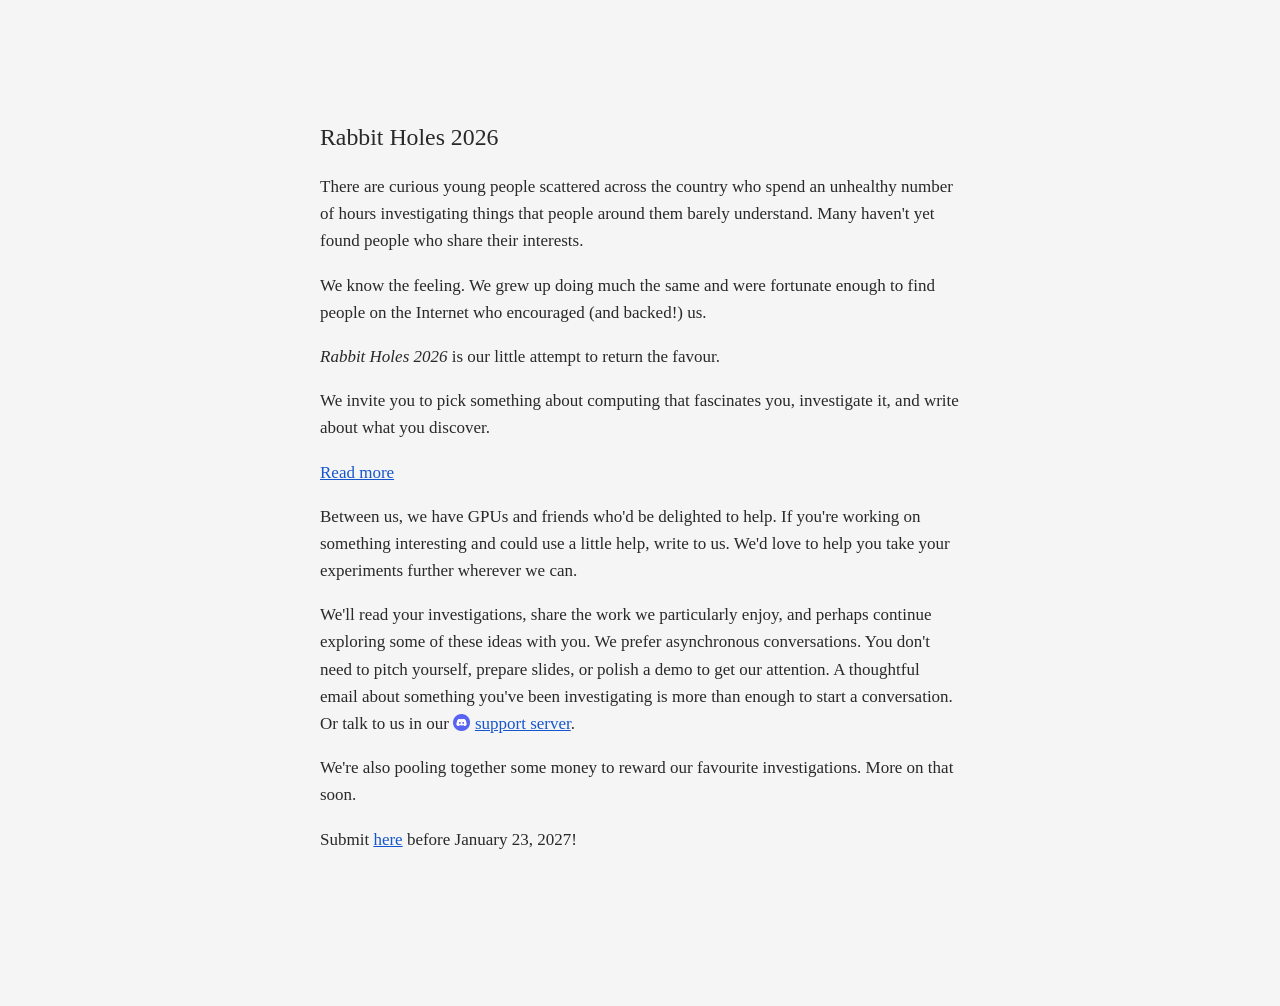
==== rabbit/index.html @ a5eabb07 "feat: publish static Threadlocked site" ====
<!doctype html>
<html lang="en">
<head>
  <meta charset="utf-8">
  <meta name="viewport" content="width=device-width, initial-scale=1">
  <title>Rabbit Holes 2026 — Threadlocked</title>
  <link rel="icon" href="../favicons/site.svg" type="image/svg+xml">
  <link rel="stylesheet" href="../style.css">
</head>
<body>
  <main>
    <h1>Rabbit Holes 2026</h1>
    <p>There are curious young people scattered across the country who spend an unhealthy number of hours investigating things that people around them barely understand. Many haven&#39;t yet found people who share their interests.</p>
    <p>We know the feeling. We grew up doing much the same and were fortunate enough to find people on the Internet who encouraged (and backed!) us.</p>
    <p><strong>Rabbit Holes 2026</strong> is our little attempt to return the favour.</p>
    <p>We invite you to pick something about computing that fascinates you, investigate it, and write about what you discover.</p>
    <p><a href="/rabbit/2026/">Read more</a></p>
    <p>Between us, we have GPUs and friends who&#39;d be delighted to help. If you&#39;re working on something interesting and could use a little help, write to us. We&#39;d love to help you take your experiments further wherever we can.</p>
    <p>We&#39;ll read your investigations, share the work we particularly enjoy, and perhaps continue exploring some of these ideas with you. We prefer asynchronous conversations. You don&#39;t need to pitch yourself, prepare slides, or polish a demo to get our attention. A thoughtful email about something you&#39;ve been investigating is more than enough to start a conversation. Or talk to us in our <a href="https://discord.gg/d35Eg99R7f"><img class="link-icon" src="../favicons/discord.gg.png" width="16" height="16" alt="" aria-hidden="true" loading="lazy" decoding="async">support server</a>.</p>
    <p>We&#39;re also pooling together some money to reward our favourite investigations. More on that soon.</p>
    <p>Submit <a href="https://forms.gle/uDvtrAYJ7uhpiF6u9">here</a> before January 23, 2027!</p>
  </main>
</body>
</html>
---- style.css ----
body {
  max-width: 640px;
  margin: 0 auto;
  padding: 6em 1.5em 8em;
  font-family: Georgia, serif;
  font-size: 17px;
  line-height: 1.6;
  color: #292929;
  background: #f5f5f5;
}
h1, h2, h3 {
  font-family: Georgia, serif;
  font-weight: normal;
}
h1 { font-size: 1.4em; }
h2 { font-size: 1.2em; }
h3 { font-size: 1em; }
strong { font-weight: normal; font-style: italic; }
a { color: #1656cc; }
a .link-icon { display: inline-block; width: 1em; height: 1em; max-width: none; margin-right: .28em; vertical-align: -.12em; object-fit: contain; }
figure { width: 100%; max-width: 100%; margin: 1.5em 0; }
img { display: block; max-width: 100%; height: auto; }
figure img { width: 100%; }
figcaption { margin-top: .4em; color: #767a82; font-size: .9em; font-style: italic; }
@media (max-width: 480px) {
  body { font-size: 17px; padding: 4em 1.25em 6em; }
}
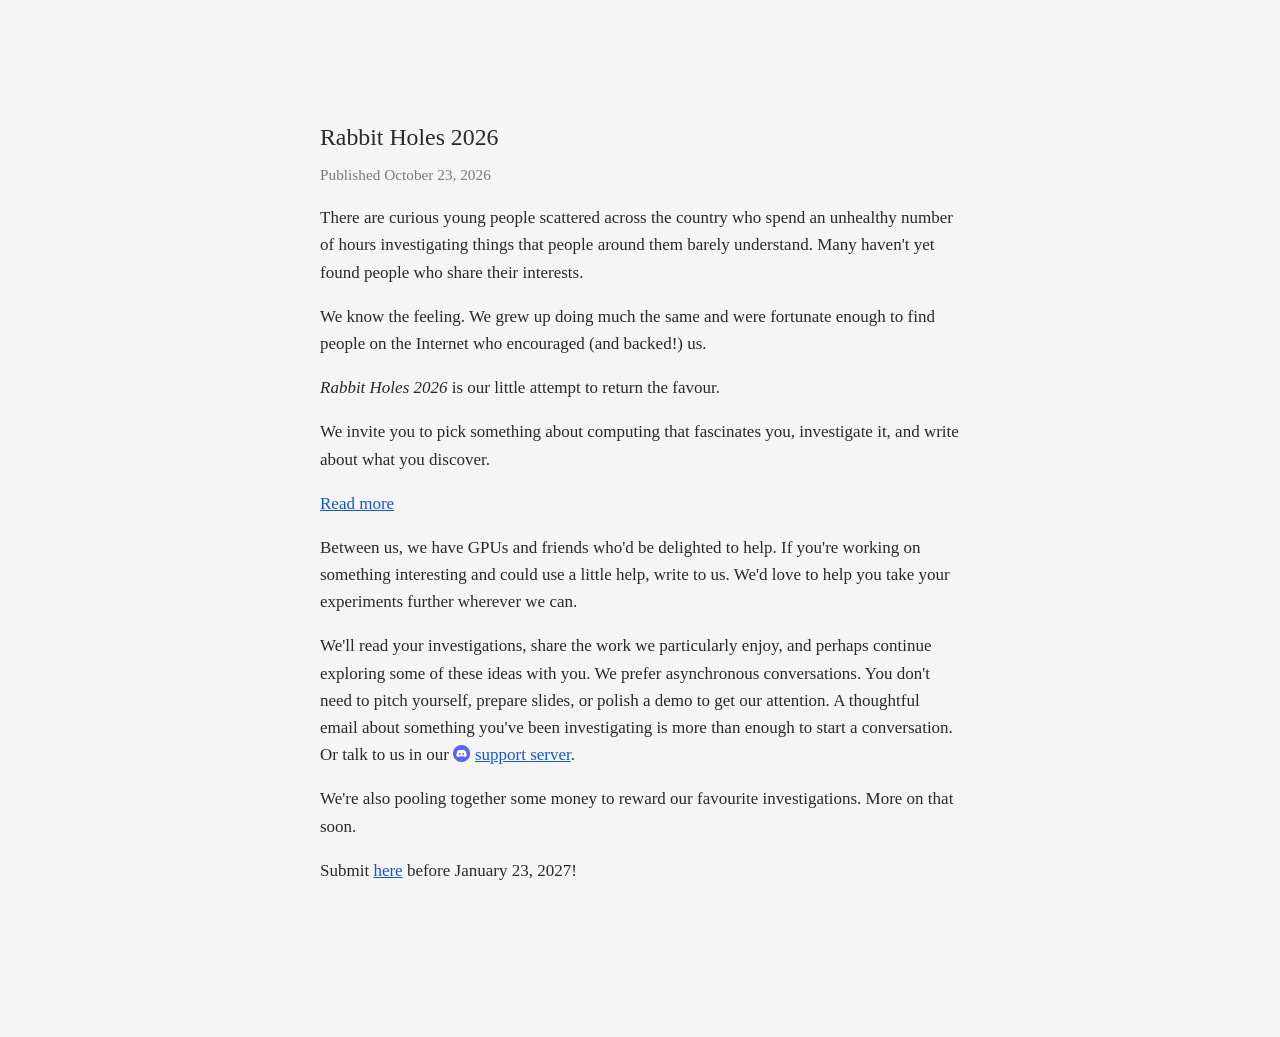
==== commit 11a5656f: "feat: date Rabbit Holes introduction" ====
--- a/rabbit/index.html
+++ b/rabbit/index.html
@@ -4,12 +4,12 @@
   <meta charset="utf-8">
   <meta name="viewport" content="width=device-width, initial-scale=1">
   <title>Rabbit Holes 2026 — Threadlocked</title>
-  <link rel="icon" href="../favicons/site.svg" type="image/svg+xml">
   <link rel="stylesheet" href="../style.css">
 </head>
 <body>
   <main>
     <h1>Rabbit Holes 2026</h1>
+    <p class="article-date">Published <time datetime="2026-10-23">October 23, 2026</time></p>
     <p>There are curious young people scattered across the country who spend an unhealthy number of hours investigating things that people around them barely understand. Many haven&#39;t yet found people who share their interests.</p>
     <p>We know the feeling. We grew up doing much the same and were fortunate enough to find people on the Internet who encouraged (and backed!) us.</p>
     <p><strong>Rabbit Holes 2026</strong> is our little attempt to return the favour.</p>
--- a/style.css
+++ b/style.css
@@ -15,6 +15,7 @@
 h1 { font-size: 1.4em; }
 h2 { font-size: 1.2em; }
 h3 { font-size: 1em; }
+.article-date { margin-top: -.6em; color: #767a82; font-size: .9em; }
 strong { font-weight: normal; font-style: italic; }
 a { color: #1656cc; }
 a .link-icon { display: inline-block; width: 1em; height: 1em; max-width: none; margin-right: .28em; vertical-align: -.12em; object-fit: contain; }
